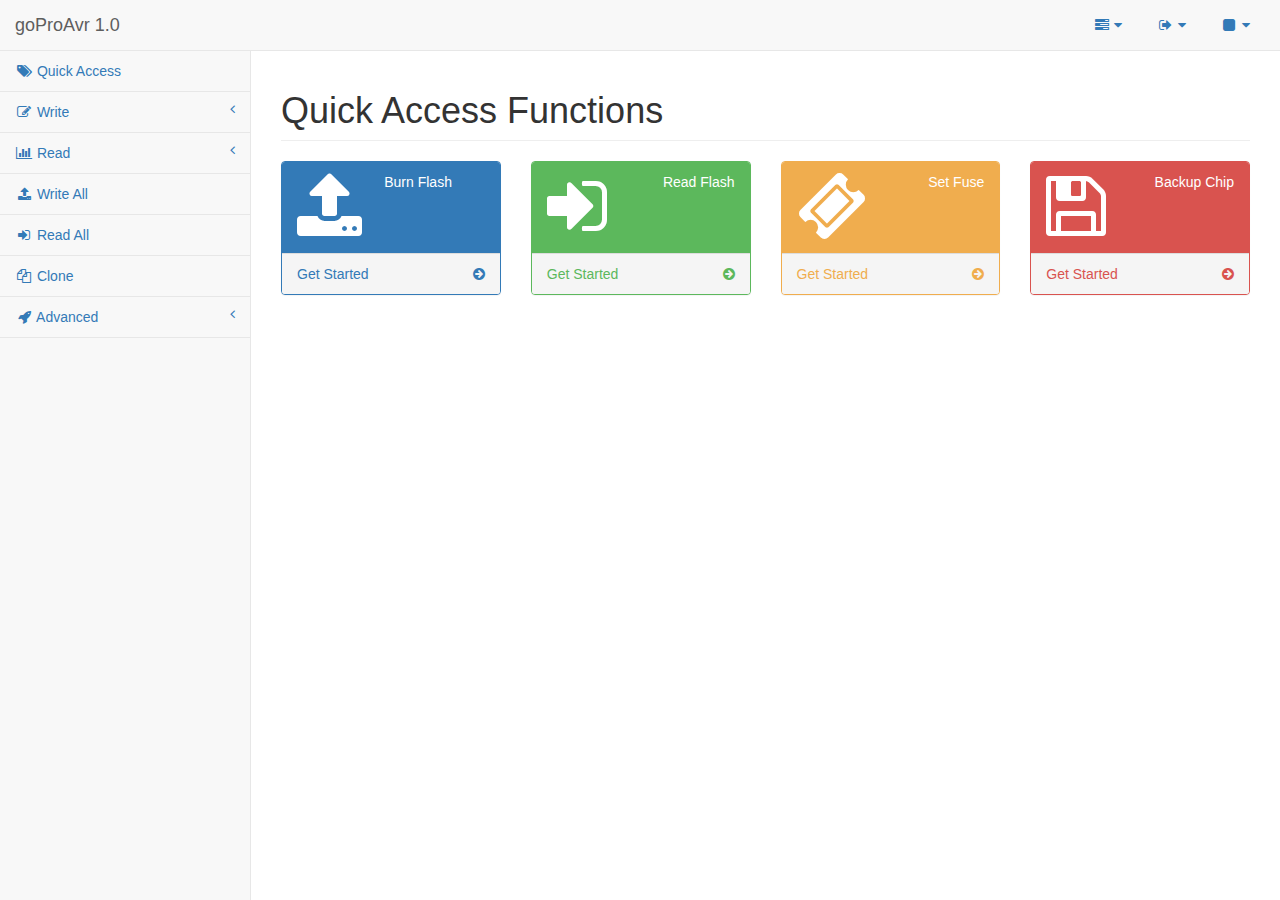
==== index.html @ fb919ef8 "first commit" ====
<!DOCTYPE html>
<html lang="en">

<head>

    <meta charset="utf-8">
    <meta http-equiv="X-UA-Compatible" content="IE=edge">
    <meta name="viewport" content="width=device-width, initial-scale=1">
    <meta name="description" content="">
    <meta name="author" content="">

    <title>goProAvr</title>

    <!-- Bootstrap Core CSS -->
    <link href="bower_components/bootstrap/dist/css/bootstrap.min.css" rel="stylesheet">

    <!-- MetisMenu CSS -->
    <link href="bower_components/metisMenu/dist/metisMenu.min.css" rel="stylesheet">

    <!-- Timeline CSS -->
    <link href="dist/css/timeline.css" rel="stylesheet">

    <!-- Custom CSS -->
    <link href="dist/css/sb-admin-2.css" rel="stylesheet">


    <!-- Custom Fonts -->
    <link href="bower_components/font-awesome/css/font-awesome.min.css" rel="stylesheet" type="text/css">

    <!-- HTML5 Shim and Respond.js IE8 support of HTML5 elements and media queries -->
    <!-- WARNING: Respond.js doesn't work if you view the page via file:// -->
    <!--[if lt IE 9]>
        <script src="https://oss.maxcdn.com/libs/html5shiv/3.7.0/html5shiv.js"></script>
        <script src="https://oss.maxcdn.com/libs/respond.js/1.4.2/respond.min.js"></script>
    <![endif]-->

</head>

<body>

    <div id="wrapper">

        <!-- Navigation -->
        <nav class="navbar navbar-default navbar-static-top" role="navigation" style="margin-bottom: 0">
            <div class="navbar-header">
                <button type="button" class="navbar-toggle" data-toggle="collapse" data-target=".navbar-collapse">
                    <span class="sr-only">Toggle navigation</span>
                    <span class="icon-bar"></span>
                    <span class="icon-bar"></span>
                    <span class="icon-bar"></span>
                </button>
                <a class="navbar-brand" href="index.html">goProAvr 1.0</a>
            </div>
            <!-- /.navbar-header -->

            <ul class="nav navbar-top-links navbar-right">
                
                
                <li class="dropdown">
                    <a class="dropdown-toggle" data-toggle="dropdown" href="#">
                        <i class="fa fa-tasks fa-fw"></i>  <i class="fa fa-caret-down"></i>
                    </a>
                    <ul class="dropdown-menu dropdown-tasks">
                        <li>
                            <a href="#">
                                <div>
                                    <p>
                                        <strong>Task 1</strong>
                                        <span class="pull-right text-muted">40% Complete</span>
                                    </p>
                                    <div class="progress progress-striped active">
                                        <div class="progress-bar progress-bar-success" role="progressbar" aria-valuenow="40" aria-valuemin="0" aria-valuemax="100" style="width: 40%">
                                            <span class="sr-only">40% Complete (success)</span>
                                        </div>
                                    </div>
                                </div>
                            </a>
                        </li>
                        <li class="divider"></li>
                        <li>
                            <a href="#">
                                <div>
                                    <p>
                                        <strong>Task 2</strong>
                                        <span class="pull-right text-muted">20% Complete</span>
                                    </p>
                                    <div class="progress progress-striped active">
                                        <div class="progress-bar progress-bar-info" role="progressbar" aria-valuenow="20" aria-valuemin="0" aria-valuemax="100" style="width: 20%">
                                            <span class="sr-only">20% Complete</span>
                                        </div>
                                    </div>
                                </div>
                            </a>
                        </li>
                        <li class="divider"></li>
                        <li>
                            <a href="#">
                                <div>
                                    <p>
                                        <strong>Task 3</strong>
                                        <span class="pull-right text-muted">60% Complete</span>
                                    </p>
                                    <div class="progress progress-striped active">
                                        <div class="progress-bar progress-bar-warning" role="progressbar" aria-valuenow="60" aria-valuemin="0" aria-valuemax="100" style="width: 60%">
                                            <span class="sr-only">60% Complete (warning)</span>
                                        </div>
                                    </div>
                                </div>
                            </a>
                        </li>
                        <li class="divider"></li>
                        <li>
                            <a href="#">
                                <div>
                                    <p>
                                        <strong>Task 4</strong>
                                        <span class="pull-right text-muted">80% Complete</span>
                                    </p>
                                    <div class="progress progress-striped active">
                                        <div class="progress-bar progress-bar-danger" role="progressbar" aria-valuenow="80" aria-valuemin="0" aria-valuemax="100" style="width: 80%">
                                            <span class="sr-only">80% Complete (danger)</span>
                                        </div>
                                    </div>
                                </div>
                            </a>
                        </li>
                        <li class="divider"></li>
                        <li>
                            <a class="text-center" href="#">
                                <strong>See All Tasks</strong>
                                <i class="fa fa-angle-right"></i>
                            </a>
                        </li>
                    </ul>
                    <!-- /.dropdown-tasks -->
                </li>
                <!-- /.dropdown -->
                <li class="dropdown">
                    <a class="dropdown-toggle" data-toggle="dropdown" href="#">
                        <i class="fa  fa-sign-out  fa-fw"></i>  <i class="fa fa-caret-down"></i>
                    </a>
                    <ul class="dropdown-menu dropdown-user">
                        <li><a href="#" id="serial"><i class="fa fa-square fa-fw"></i> Serial</a>
                        </li>
                        <li><a href="#" id="bluetooth"><i class="fa  fa-fw"></i> Bluetooth</a>
                        </li>
						<li><a href="#" id="usbasp"><i class="fa  fa-fw"></i> USBAsp</a>
                        </li>
						<li><a href="#" id="arduino"><i class="fa  fa-fw"></i> Arduino</a>
                        </li>
                    </ul>
                    <!-- /.dropdown-alerts -->
                </li>
                <!-- /.dropdown -->
                <li class="dropdown">
                    <a class="dropdown-toggle" data-toggle="dropdown" href="#">
                        <i class="fa fa-square fa-fw"></i>  <i class="fa fa-caret-down"></i>
                    </a>
                    <ul class="dropdown-menu dropdown-user">
                        <li><a href="#"><i class="fa fa-square fa-fw"></i> Atmega8</a>
                        </li>
                        <li><a href="#"><i class="fa  fa-fw"></i> Atmeg168</a>
                        </li>
                        <li><a href="login.html"><i class="fa  fa-fw"></i> Atmega328</a>
						</li>
						<li class="divider"></li>
                        <li>
                            <a class="text-center" href="#">
                                <strong>Detect Chip</strong>
                            </a>
                        </li>
                    </ul>
                    <!-- /.dropdown-user -->
                </li>
                <!-- /.dropdown -->
            </ul>
            <!-- /.navbar-top-links -->

            <div class="navbar-default sidebar" role="navigation">
                <div class="sidebar-nav navbar-collapse">
                    <ul class="nav" id="side-menu">
                       
                        <li>
                            <a href="#"><i class="fa fa-tags fa-fw"></i> Quick Access</a>
                        </li>
                        <li>
                            <a href="#"><i class="fa fa-edit fa-fw"></i> Write<span class="fa arrow"></span></a>
                            <ul class="nav nav-second-level">
                                <li>
                                    <a href="#">Flash</a>
                                </li>
                                <li>
                                    <a href="#">Eeprom</a>
                                </li>
								<li>
                                    <a href="#">Fuse</a>
                                </li>
								<li>
                                    <a href="#">Lock</a>
                                </li>
                            </ul>
                            <!-- /.nav-second-level -->
                        </li>
						<li>
                            <a href="#"><i class="fa fa-bar-chart-o fa-fw"></i> Read<span class="fa arrow"></span></a>
                            <ul class="nav nav-second-level">
                                <li>
                                    <a href="#">Flash</a>
                                </li>
                                <li>
                                    <a href="#">Eeprom</a>
                                </li>
								<li>
                                    <a href="#">Fuse</a>
                                </li>
								<li>
                                    <a href="#">Lock</a>
                                </li>
                            </ul>
                            <!-- /.nav-second-level -->
                        </li>
                        <li>
                            <a href="#"><i class="fa fa-upload fa-fw"></i> Write All</a>
                        </li>
                        <li>
                            <a href="#"><i class="fa fa-sign-in  fa-fw"></i> Read All</a>
                        </li>
						<li>
                            <a href="#"><i class="fa fa-copy fa-fw"></i> Clone</a>
                        </li>
						<li>
                            <a href="#"><i class="fa fa-rocket  fa-fw"></i> Advanced<span class="fa arrow"></span></a>
                            <ul class="nav nav-second-level">
                                <li>
                                    <a href="flot.html">Chip Details</a>
                                </li>
                                <li>
                                    <a href="morris.html">Write Flash Byte</a>
                                </li>
								<li>
                                    <a href="morris.html">Write Eeprom Byte</a>
                                </li>
								<li>
                                    <a href="morris.html">Read Flash Byte</a>
                                </li>
								<li>
                                    <a href="morris.html">Read Eeprom Byte</a>
                                </li>
								<li>
                                    <a href="morris.html">Erase Chip</a>
                                </li>
                            </ul>
                            <!-- /.nav-second-level -->
                        </li>
                    </ul>
                </div>
                <!-- /.sidebar-collapse -->
            </div>
            <!-- /.navbar-static-side -->
        </nav>

        <div id="page-wrapper">
            <div class="row">
                <div class="col-lg-12">
                    <h1 class="page-header">Quick Access Functions</h1>
                </div>
                <!-- /.col-lg-12 -->
            </div>
            <!-- /.row -->
            <div class="row">
                <div class="col-lg-3 col-md-6">
                    <div class="panel panel-primary">
                        <div class="panel-heading">
                            <div class="row">
                                <div class="col-xs-3">
                                    <i class="fa fa-upload fa-5x"></i>
                                </div>
                                <div class="col-xs-9 text-center">                                  
                                    <div>Burn Flash</div>
                                </div>
                            </div>
                        </div>
                        <a href="#">
                            <div class="panel-footer">
                                <span class="pull-left">Get Started</span>
                                <span class="pull-right"><i class="fa fa-arrow-circle-right"></i></span>
                                <div class="clearfix"></div>
                            </div>
                        </a>
                    </div>
                </div>
                <div class="col-lg-3 col-md-6">
                    <div class="panel panel-green">
                        <div class="panel-heading">
                            <div class="row">
                                <div class="col-xs-3">
                                    <i class="fa fa-sign-in fa-5x"></i>
                                </div>
                                <div class="col-xs-9 text-right">
                                    <div>Read Flash</div>
                                </div>
                            </div>
                        </div>
                        <a href="#">
                            <div class="panel-footer">
                                <span class="pull-left">Get Started</span>
                                <span class="pull-right"><i class="fa fa-arrow-circle-right"></i></span>
                                <div class="clearfix"></div>
                            </div>
                        </a>
                    </div>
                </div>
                <div class="col-lg-3 col-md-6">
                    <div class="panel panel-yellow">
                        <div class="panel-heading">
                            <div class="row">
                                <div class="col-xs-3">
                                    <i class="fa fa-ticket   fa-5x"></i>
                                </div>
                                <div class="col-xs-9 text-right">
                                    <div>Set Fuse</div>
                                </div>
                            </div>
                        </div>
                        <a href="#">
                            <div class="panel-footer">
                                <span class="pull-left">Get Started</span>
                                <span class="pull-right"><i class="fa fa-arrow-circle-right"></i></span>
                                <div class="clearfix"></div>
                            </div>
                        </a>
                    </div>
                </div>
                <div class="col-lg-3 col-md-6">
                    <div class="panel panel-red">
                        <div class="panel-heading">
                            <div class="row">
                                <div class="col-xs-3">
                                    <i class="fa fa-save fa-5x"></i>
                                </div>
                                <div class="col-xs-9 text-right">
                                    <div>Backup Chip</div>
                                </div>
                            </div>
                        </div>
                        <a href="#">
                            <div class="panel-footer">
                                <span class="pull-left">Get Started</span>
                                <span class="pull-right"><i class="fa fa-arrow-circle-right"></i></span>
                                <div class="clearfix"></div>
                            </div>
                        </a>
                    </div>
                </div>
            </div>
            
        </div>
        <!-- /#page-wrapper -->

    </div>
	<div class="modal fade" id="mdserial" role="dialog">
    <div class="modal-dialog">
	<div class="modal-content">
        <div class="modal-header">
          <button type="button" class="close" data-dismiss="modal">&times;</button>
          <h4 class="modal-title">Set Serial Port</h4>
        </div>
        <div class="modal-body" id="mdserialbody">
                    <div class="panel panel-default">
                        <div class="panel-heading">
                            Select a device
                        </div>
                        <!-- /.panel-heading -->
                        <div class="panel-body">
                            <div class="table-responsive">
                                <table class="table table-hover" id="tableserial">
                                    <thead>
                                        <tr>
                                            <th>#</th>
                                            <th>Path</th>
                                        </tr>
                                    </thead>
                                    <tbody>
                                        <tr class="clickable-row">
                                            <td>1</td>
                                            <td>/dev/ttyACM0</td>
                                        </tr>
                                        <tr class="clickable-row">
                                            <td>2</td>
                                            <td>/dev/ttyUSB0</td>
                                        </tr>
                                        <tr class="clickable-row">
                                            <td>3</td>
                                            <td>/dev/ttyACM1</td>
                                        </tr>
                                    </tbody>
                                </table>
                            </div>
                            <!-- /.table-responsive -->
                        </div>
                        <!-- /.panel-body -->
                    </div>
                    <!-- /.panel -->
        </div>
        <div class="modal-footer">
		  <button type="button" class="btn btn-info">Set</button>
          <button type="button" class="btn btn-default" data-dismiss="modal">Close</button>
        </div>
      </div>
	  </div>
      </div>
	<div class="modal fade" id="mdbluetooth" role="dialog">
    <div class="modal-dialog">
	  <div class="modal-content">
        <div class="modal-header">
          <button type="button" class="close" data-dismiss="modal">&times;</button>
          <h4 class="modal-title">Select Bluetooth Device</h4>
        </div>
        <div class="modal-body">
          <p>Some text in the modal.</p>
        </div>
        <div class="modal-footer">
          <button type="button" class="btn btn-default" data-dismiss="modal">Close</button>
        </div>
      </div>
	  </div>
      </div>
	  <div class="modal fade" id="mdusbasp" role="dialog">
    <div class="modal-dialog">
	  <div class="modal-content">
        <div class="modal-header">
          <button type="button" class="close" data-dismiss="modal">&times;</button>
          <h4 class="modal-title">USBAsp</h4>
        </div>
        <div class="modal-body">
          <p>Support for USBAsp is currently under development.</p>
        </div>
        <div class="modal-footer">
          <button type="button" class="btn btn-default" data-dismiss="modal">Close</button>
        </div>
      </div>
	  </div>
      </div>
	  <div class="modal fade" id="mdarduino" role="dialog">
    <div class="modal-dialog">
	  <div class="modal-content">
        <div class="modal-header">
          <button type="button" class="close" data-dismiss="modal">&times;</button>
          <h4 class="modal-title">Arduino</h4>
        </div>
        <div class="modal-body">
          <p>Support for arduino is currently under development.</p>
        </div>
        <div class="modal-footer">
          <button type="button" class="btn btn-default" data-dismiss="modal">Close</button>
        </div>
      </div>
	  </div>
      </div>
    <!-- /#wrapper -->

    <!-- jQuery -->
    <script src="bower_components/jquery/dist/jquery.min.js"></script>

    <!-- Bootstrap Core JavaScript -->
    <script src="bower_components/bootstrap/dist/js/bootstrap.min.js"></script>

    <!-- Metis Menu Plugin JavaScript -->
    <script src="bower_components/metisMenu/dist/metisMenu.min.js"></script>

    <!-- Custom Theme JavaScript -->
    <script src="dist/js/sb-admin-2.js"></script>
	
	<script src="js/goproavr.js"></script>

</body>

</html>
---- bower_components/metisMenu/dist/metisMenu.min.css ----
/*
 * metismenu - v1.1.3
 * Easy menu jQuery plugin for Twitter Bootstrap 3
 * https://github.com/onokumus/metisMenu
 *
 * Made by Osman Nuri Okumus
 * Under MIT License
 */

.arrow{float:right;line-height:1.42857}.glyphicon.arrow:before{content:"\e079"}.active>a>.glyphicon.arrow:before{content:"\e114"}.fa.arrow:before{content:"\f104"}.active>a>.fa.arrow:before{content:"\f107"}.plus-times{float:right}.fa.plus-times:before{content:"\f067"}.active>a>.fa.plus-times{filter:progid:DXImageTransform.Microsoft.BasicImage(rotation=1);-webkit-transform:rotate(45deg);-moz-transform:rotate(45deg);-ms-transform:rotate(45deg);-o-transform:rotate(45deg);transform:rotate(45deg)}.plus-minus{float:right}.fa.plus-minus:before{content:"\f067"}.active>a>.fa.plus-minus:before{content:"\f068"}
---- dist/css/timeline.css ----
.timeline {
    position: relative;
    padding: 20px 0 20px;
    list-style: none;
}

.timeline:before {
    content: " ";
    position: absolute;
    top: 0;
    bottom: 0;
    left: 50%;
    width: 3px;
    margin-left: -1.5px;
    background-color: #eeeeee;
}

.timeline > li {
    position: relative;
    margin-bottom: 20px;
}

.timeline > li:before,
.timeline > li:after {
    content: " ";
    display: table;
}

.timeline > li:after {
    clear: both;
}

.timeline > li:before,
.timeline > li:after {
    content: " ";
    display: table;
}

.timeline > li:after {
    clear: both;
}

.timeline > li > .timeline-panel {
    float: left;
    position: relative;
    width: 46%;
    padding: 20px;
    border: 1px solid #d4d4d4;
    border-radius: 2px;
    -webkit-box-shadow: 0 1px 6px rgba(0,0,0,0.175);
    box-shadow: 0 1px 6px rgba(0,0,0,0.175);
}

.timeline > li > .timeline-panel:before {
    content: " ";
    display: inline-block;
    position: absolute;
    top: 26px;
    right: -15px;
    border-top: 15px solid transparent;
    border-right: 0 solid #ccc;
    border-bottom: 15px solid transparent;
    border-left: 15px solid #ccc;
}

.timeline > li > .timeline-panel:after {
    content: " ";
    display: inline-block;
    position: absolute;
    top: 27px;
    right: -14px;
    border-top: 14px solid transparent;
    border-right: 0 solid #fff;
    border-bottom: 14px solid transparent;
    border-left: 14px solid #fff;
}

.timeline > li > .timeline-badge {
    z-index: 100;
    position: absolute;
    top: 16px;
    left: 50%;
    width: 50px;
    height: 50px;
    margin-left: -25px;
    border-radius: 50% 50% 50% 50%;
    text-align: center;
    font-size: 1.4em;
    line-height: 50px;
    color: #fff;
    background-color: #999999;
}

.timeline > li.timeline-inverted > .timeline-panel {
    float: right;
}

.timeline > li.timeline-inverted > .timeline-panel:before {
    right: auto;
    left: -15px;
    border-right-width: 15px;
    border-left-width: 0;
}

.timeline > li.timeline-inverted > .timeline-panel:after {
    right: auto;
    left: -14px;
    border-right-width: 14px;
    border-left-width: 0;
}

.timeline-badge.primary {
    background-color: #2e6da4 !important;
}

.timeline-badge.success {
    background-color: #3f903f !important;
}

.timeline-badge.warning {
    background-color: #f0ad4e !important;
}

.timeline-badge.danger {
    background-color: #d9534f !important;
}

.timeline-badge.info {
    background-color: #5bc0de !important;
}

.timeline-title {
    margin-top: 0;
    color: inherit;
}

.timeline-body > p,
.timeline-body > ul {
    margin-bottom: 0;
}

.timeline-body > p + p {
    margin-top: 5px;
}

@media(max-width:767px) {
    ul.timeline:before {
        left: 40px;
    }

    ul.timeline > li > .timeline-panel {
        width: calc(100% - 90px);
        width: -moz-calc(100% - 90px);
        width: -webkit-calc(100% - 90px);
    }

    ul.timeline > li > .timeline-badge {
        top: 16px;
        left: 15px;
        margin-left: 0;
    }

    ul.timeline > li > .timeline-panel {
        float: right;
    }

    ul.timeline > li > .timeline-panel:before {
        right: auto;
        left: -15px;
        border-right-width: 15px;
        border-left-width: 0;
    }

    ul.timeline > li > .timeline-panel:after {
        right: auto;
        left: -14px;
        border-right-width: 14px;
        border-left-width: 0;
    }
}
---- dist/css/sb-admin-2.css ----
/*!
 * Start Bootstrap - SB Admin 2 Bootstrap Admin Theme (http://startbootstrap.com)
 * Code licensed under the Apache License v2.0.
 * For details, see http://www.apache.org/licenses/LICENSE-2.0.
 */

body {
    background-color: #f8f8f8;
}

#wrapper {
    width: 100%;
}

#page-wrapper {
    padding: 0 15px;
    min-height: 568px;
    background-color: #fff;
}

@media(min-width:768px) {
    #page-wrapper {
        position: inherit;
        margin: 0 0 0 250px;
        padding: 0 30px;
        border-left: 1px solid #e7e7e7;
    }
}

.navbar-top-links {
    margin-right: 0;
}

.navbar-top-links li {
    display: inline-block;
}

.navbar-top-links li:last-child {
    margin-right: 15px;
}

.navbar-top-links li a {
    padding: 15px;
    min-height: 50px;
}

.navbar-top-links .dropdown-menu li {
    display: block;
}

.navbar-top-links .dropdown-menu li:last-child {
    margin-right: 0;
}

.navbar-top-links .dropdown-menu li a {
    padding: 3px 20px;
    min-height: 0;
}

.navbar-top-links .dropdown-menu li a div {
    white-space: normal;
}

.navbar-top-links .dropdown-messages,
.navbar-top-links .dropdown-tasks,
.navbar-top-links .dropdown-alerts {
    width: 310px;
    min-width: 0;
}

.navbar-top-links .dropdown-messages {
    margin-left: 5px;
}

.navbar-top-links .dropdown-tasks {
    margin-left: -59px;
}

.navbar-top-links .dropdown-alerts {
    margin-left: -123px;
}

.navbar-top-links .dropdown-user {
    right: 0;
    left: auto;
}

.sidebar .sidebar-nav.navbar-collapse {
    padding-right: 0;
    padding-left: 0;
}

.sidebar .sidebar-search {
    padding: 15px;
}

.sidebar ul li {
    border-bottom: 1px solid #e7e7e7;
}

.sidebar ul li a.active {
    background-color: #eee;
}

.sidebar .arrow {
    float: right;
}

.sidebar .fa.arrow:before {
    content: "\f104";
}

.sidebar .active>a>.fa.arrow:before {
    content: "\f107";
}

.sidebar .nav-second-level li,
.sidebar .nav-third-level li {
    border-bottom: 0!important;
}

.sidebar .nav-second-level li a {
    padding-left: 37px;
}

.sidebar .nav-third-level li a {
    padding-left: 52px;
}

@media(min-width:768px) {
    .sidebar {
        z-index: 1;
        position: absolute;
        width: 250px;
        margin-top: 51px;
    }

    .navbar-top-links .dropdown-messages,
    .navbar-top-links .dropdown-tasks,
    .navbar-top-links .dropdown-alerts {
        margin-left: auto;
    }
}

.btn-outline {
    color: inherit;
    background-color: transparent;
    transition: all .5s;
}

.btn-primary.btn-outline {
    color: #428bca;
}

.btn-success.btn-outline {
    color: #5cb85c;
}

.btn-info.btn-outline {
    color: #5bc0de;
}

.btn-warning.btn-outline {
    color: #f0ad4e;
}

.btn-danger.btn-outline {
    color: #d9534f;
}

.btn-primary.btn-outline:hover,
.btn-success.btn-outline:hover,
.btn-info.btn-outline:hover,
.btn-warning.btn-outline:hover,
.btn-danger.btn-outline:hover {
    color: #fff;
}

.chat {
    margin: 0;
    padding: 0;
    list-style: none;
}

.chat li {
    margin-bottom: 10px;
    padding-bottom: 5px;
    border-bottom: 1px dotted #999;
}

.chat li.left .chat-body {
    margin-left: 60px;
}

.chat li.right .chat-body {
    margin-right: 60px;
}

.chat li .chat-body p {
    margin: 0;
}

.panel .slidedown .glyphicon,
.chat .glyphicon {
    margin-right: 5px;
}

.chat-panel .panel-body {
    height: 350px;
    overflow-y: scroll;
}

.login-panel {
    margin-top: 25%;
}

.flot-chart {
    display: block;
    height: 400px;
}

.flot-chart-content {
    width: 100%;
    height: 100%;
}

.dataTables_wrapper {
    position: relative;
    clear: both;
}

table.dataTable thead .sorting,
table.dataTable thead .sorting_asc,
table.dataTable thead .sorting_desc,
table.dataTable thead .sorting_asc_disabled,
table.dataTable thead .sorting_desc_disabled {
    background: 0 0;
}

table.dataTable thead .sorting_asc:after {
    content: "\f0de";
    float: right;
    font-family: fontawesome;
}

table.dataTable thead .sorting_desc:after {
    content: "\f0dd";
    float: right;
    font-family: fontawesome;
}

table.dataTable thead .sorting:after {
    content: "\f0dc";
    float: right;
    font-family: fontawesome;
    color: rgba(50,50,50,.5);
}

.btn-circle {
    width: 30px;
    height: 30px;
    padding: 6px 0;
    border-radius: 15px;
    text-align: center;
    font-size: 12px;
    line-height: 1.428571429;
}

.btn-circle.btn-lg {
    width: 50px;
    height: 50px;
    padding: 10px 16px;
    border-radius: 25px;
    font-size: 18px;
    line-height: 1.33;
}

.btn-circle.btn-xl {
    width: 70px;
    height: 70px;
    padding: 10px 16px;
    border-radius: 35px;
    font-size: 24px;
    line-height: 1.33;
}

.show-grid [class^=col-] {
    padding-top: 10px;
    padding-bottom: 10px;
    border: 1px solid #ddd;
    background-color: #eee!important;
}

.show-grid {
    margin: 15px 0;
}

.huge {
    font-size: 40px;
}

.panel-green {
    border-color: #5cb85c;
}

.panel-green .panel-heading {
    border-color: #5cb85c;
    color: #fff;
    background-color: #5cb85c;
}

.panel-green a {
    color: #5cb85c;
}

.panel-green a:hover {
    color: #3d8b3d;
}

.panel-red {
    border-color: #d9534f;
}

.panel-red .panel-heading {
    border-color: #d9534f;
    color: #fff;
    background-color: #d9534f;
}

.panel-red a {
    color: #d9534f;
}

.panel-red a:hover {
    color: #b52b27;
}

.panel-yellow {
    border-color: #f0ad4e;
}

.panel-yellow .panel-heading {
    border-color: #f0ad4e;
    color: #fff;
    background-color: #f0ad4e;
}

.panel-yellow a {
    color: #f0ad4e;
}

.panel-yellow a:hover {
    color: #df8a13;
}
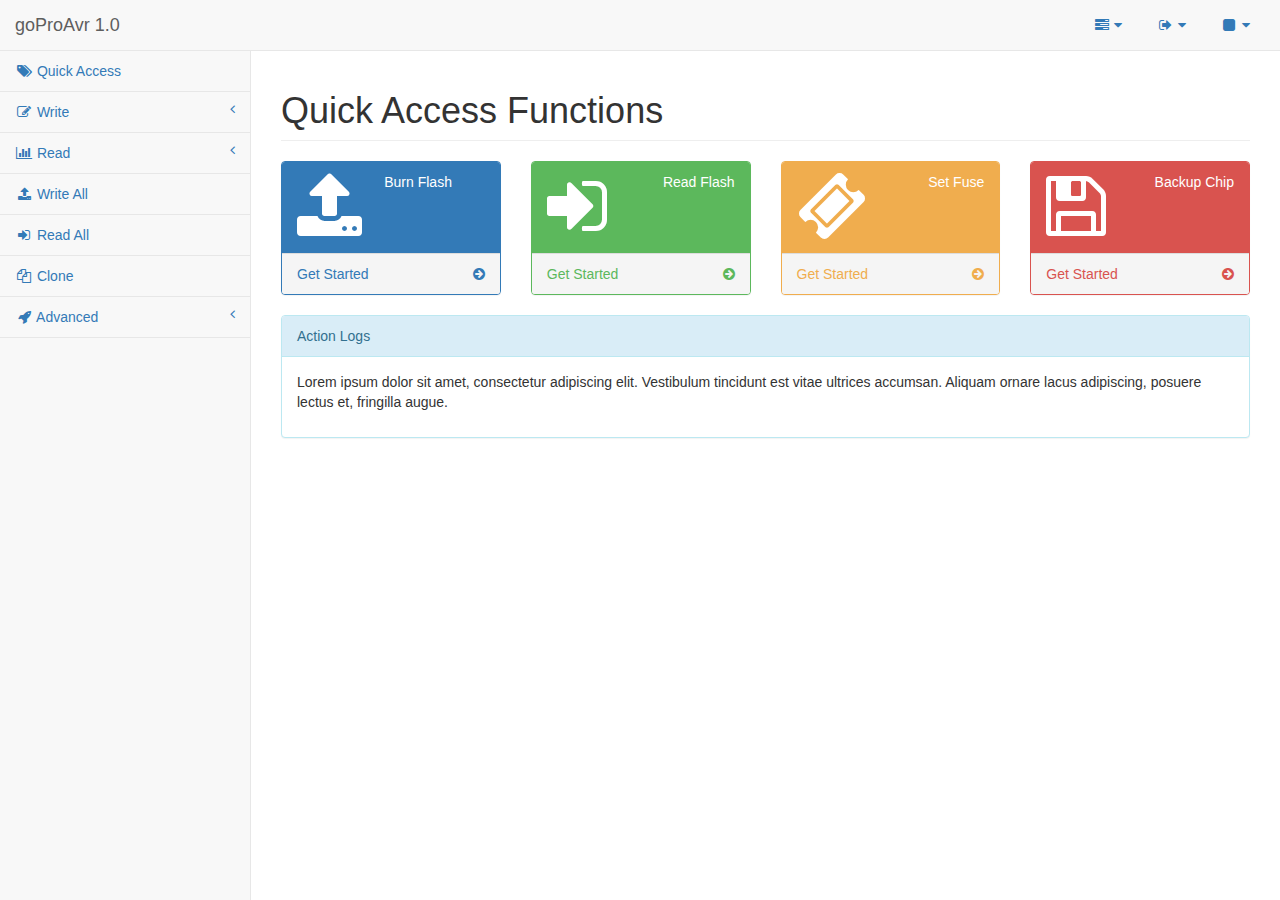
==== commit 8ce7f35c: "changes" ====
--- a/index.html
+++ b/index.html
@@ -353,6 +353,17 @@
                     </div>
                 </div>
             </div>
+			<div class="row">
+			<div class="col-lg-12">
+                    <div class="panel panel-info">
+                        <div class="panel-heading">
+                            Action Logs
+                        </div>
+                        <div class="panel-body pre-scrollable">
+                            <p>Lorem ipsum dolor sit amet, consectetur adipiscing elit. Vestibulum tincidunt est vitae ultrices accumsan. Aliquam ornare lacus adipiscing, posuere lectus et, fringilla augue.</p>
+                        </div>
+                    </div>
+			</div>
             
         </div>
         <!-- /#page-wrapper -->
@@ -366,44 +377,10 @@
           <h4 class="modal-title">Set Serial Port</h4>
         </div>
         <div class="modal-body" id="mdserialbody">
-                    <div class="panel panel-default">
-                        <div class="panel-heading">
-                            Select a device
-                        </div>
-                        <!-- /.panel-heading -->
-                        <div class="panel-body">
-                            <div class="table-responsive">
-                                <table class="table table-hover" id="tableserial">
-                                    <thead>
-                                        <tr>
-                                            <th>#</th>
-                                            <th>Path</th>
-                                        </tr>
-                                    </thead>
-                                    <tbody>
-                                        <tr class="clickable-row">
-                                            <td>1</td>
-                                            <td>/dev/ttyACM0</td>
-                                        </tr>
-                                        <tr class="clickable-row">
-                                            <td>2</td>
-                                            <td>/dev/ttyUSB0</td>
-                                        </tr>
-                                        <tr class="clickable-row">
-                                            <td>3</td>
-                                            <td>/dev/ttyACM1</td>
-                                        </tr>
-                                    </tbody>
-                                </table>
-                            </div>
-                            <!-- /.table-responsive -->
-                        </div>
-                        <!-- /.panel-body -->
-                    </div>
-                    <!-- /.panel -->
+                    
         </div>
         <div class="modal-footer">
-		  <button type="button" class="btn btn-info">Set</button>
+		  <button type="button" class="btn btn-info" id="buttonsetSerial">Set</button>
           <button type="button" class="btn btn-default" data-dismiss="modal">Close</button>
         </div>
       </div>
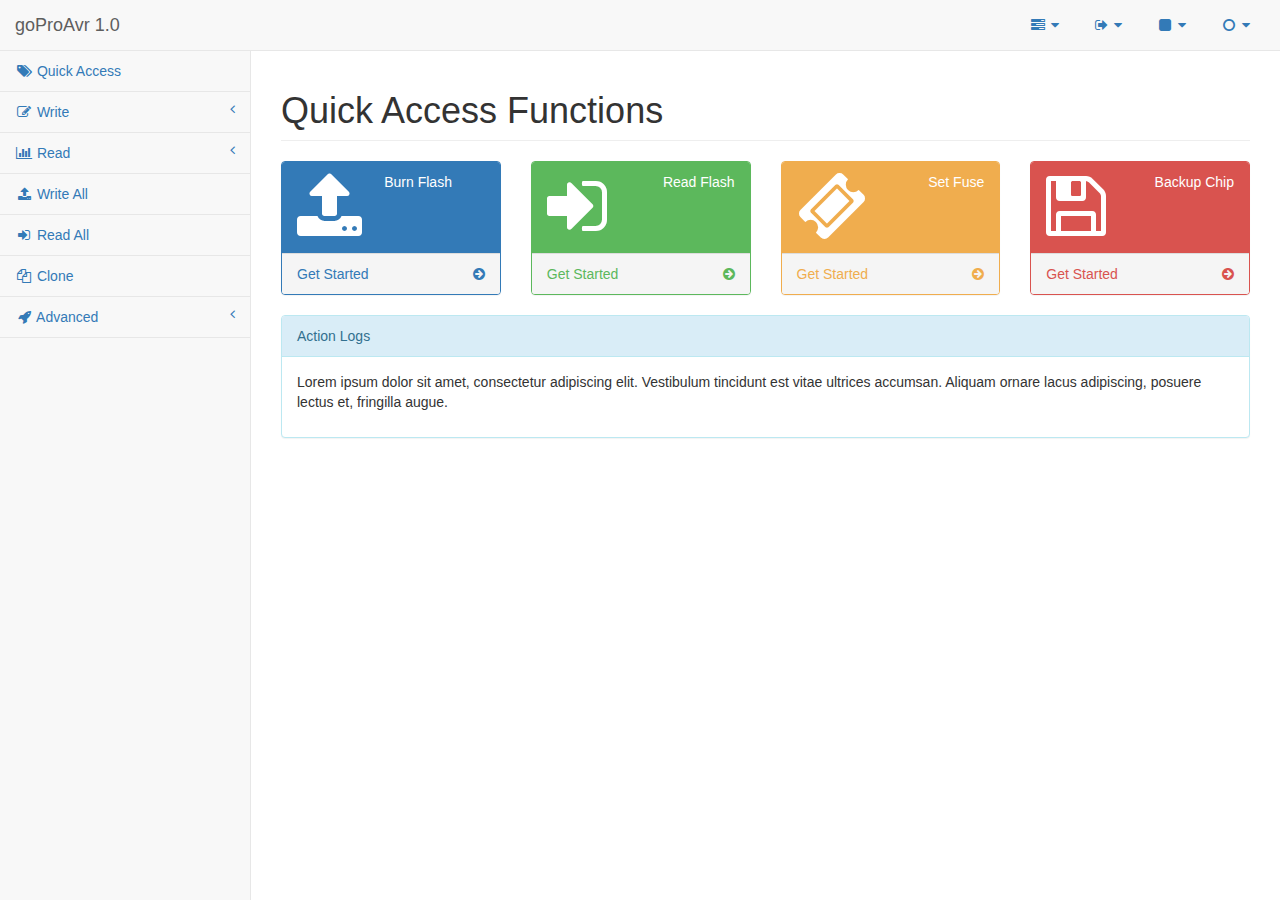
==== commit 9638e9b9: "changes" ====
--- a/index.html
+++ b/index.html
@@ -22,6 +22,8 @@
 
     <!-- Custom CSS -->
     <link href="dist/css/sb-admin-2.css" rel="stylesheet">
+	
+	 <link href="css/goproavr.css" rel="stylesheet">
 
 
     <!-- Custom Fonts -->
@@ -172,6 +174,17 @@
                     </ul>
                     <!-- /.dropdown-user -->
                 </li>
+				
+				<li class="dropdown">
+                    <a class="dropdown-toggle" data-toggle="dropdown" href="#">
+                        <i class="fa fa-circle-o fa-fw"></i>  <i class="fa fa-caret-down"></i>
+                    </a>
+                    <ul class="dropdown-menu dropdown-user">
+                        <li><a href="#" id="buttonexit"><i class="fa fa-times fa-fw"></i> Exit</a>
+                        </li>
+                    </ul>
+                    <!-- /.dropdown-user -->
+                </li>
                 <!-- /.dropdown -->
             </ul>
             <!-- /.navbar-top-links -->
@@ -187,7 +200,7 @@
                             <a href="#"><i class="fa fa-edit fa-fw"></i> Write<span class="fa arrow"></span></a>
                             <ul class="nav nav-second-level">
                                 <li>
-                                    <a href="#">Flash</a>
+                                    <a href="#" id="buttonburnflash">Flash</a>
                                 </li>
                                 <li>
                                     <a href="#">Eeprom</a>
@@ -353,7 +366,7 @@
                     </div>
                 </div>
             </div>
-			<div class="row">
+			<div class="row" id="bottomrow">
 			<div class="col-lg-12">
                     <div class="panel panel-info">
                         <div class="panel-heading">
@@ -373,7 +386,7 @@
     <div class="modal-dialog">
 	<div class="modal-content">
         <div class="modal-header">
-          <button type="button" class="close" data-dismiss="modal">&times;</button>
+          <button type="button" class="close fa fa-repeat" data-dismiss="modal">&times;</button>
           <h4 class="modal-title">Set Serial Port</h4>
         </div>
         <div class="modal-body" id="mdserialbody">
@@ -434,6 +447,122 @@
       </div>
 	  </div>
       </div>
+	  
+	  
+	  <div class="modal modal-wide fade" id="mdburnflash" role="dialog">
+      <div class="modal-dialog">
+	  <div class="modal-content">
+        <div class="modal-header">
+          <button type="button" class="close" data-dismiss="modal">&times;</button>
+          <h4 class="modal-title">Burn Flash</h4>
+        </div>
+        <div class="modal-body" id="mdburnflashbody">
+          <label class="btn btn-block btn-info btn-file">
+           Select Hex File<input type="file" style="display: none;">
+          </label>
+		  <br>
+		  <div class="row">
+		     <div class="col-lg-6">
+                    <div class="panel panel-default">
+                        <div class="panel-heading">
+                            Pages
+                        </div>
+                        <!-- /.panel-heading -->
+                        <div class="panel-body pre-scrollable">
+                            <div class="table-responsive table-bordered">
+                                <table class="table">
+                                    <thead>
+                                        <tr>
+                                            <th>#</th>
+                                            <th>First Name</th>
+                                            <th>Last Name</th>
+                                            <th>Username</th>
+                                        </tr>
+                                    </thead>
+                                    <tbody>
+                                        <tr>
+                                            <td>1</td>
+                                            <td>Mark</td>
+                                            <td>Otto</td>
+                                            <td>@mdo</td>
+                                        </tr>
+                                        <tr>
+                                            <td>2</td>
+                                            <td>Jacob</td>
+                                            <td>Thornton</td>
+                                            <td>@fat</td>
+                                        </tr>
+                                        <tr>
+                                            <td>3</td>
+                                            <td>Larry</td>
+                                            <td>the Bird</td>
+                                            <td>@twitter</td>
+                                        </tr>
+                                    </tbody>
+                                </table>
+                            </div>
+                            <!-- /.table-responsive -->
+                        </div>
+                        <!-- /.panel-body -->
+                    </div>
+                    <!-- /.panel -->
+                </div>
+				 <div class="col-lg-6">
+                    <div class="panel panel-default">
+                        <div class="panel-heading">
+                            Page Content
+                        </div>
+                        <!-- /.panel-heading -->
+                        <div class="panel-body pre-scrollable">
+                            <div class="table-responsive table-bordered">
+                                <table class="table">
+                                    <thead>
+                                        <tr>
+                                            <th>#</th>
+                                            <th>First Name</th>
+                                            <th>Last Name</th>
+                                            <th>Username</th>
+                                        </tr>
+                                    </thead>
+                                    <tbody>
+                                        <tr>
+                                            <td>1</td>
+                                            <td>Mark</td>
+                                            <td>Otto</td>
+                                            <td>@mdo</td>
+                                        </tr>
+                                        <tr>
+                                            <td>2</td>
+                                            <td>Jacob</td>
+                                            <td>Thornton</td>
+                                            <td>@fat</td>
+                                        </tr>
+                                        <tr>
+                                            <td>3</td>
+                                            <td>Larry</td>
+                                            <td>the Bird</td>
+                                            <td>@twitter</td>
+                                        </tr>
+                                    </tbody>
+                                </table>
+                            </div>
+                            <!-- /.table-responsive -->
+                        </div>
+                        <!-- /.panel-body -->
+                    </div>
+                    <!-- /.panel -->
+                </div>
+		  
+		  
+		  </div>
+        </div>
+        <div class="modal-footer">
+		  <button type="button" class="btn btn-danger">Burn</button>
+          <button type="button" class="btn btn-default" data-dismiss="modal">Close</button>
+        </div>
+      </div>
+	  </div>
+      </div>
     <!-- /#wrapper -->
 
     <!-- jQuery -->
@@ -448,6 +577,7 @@
     <!-- Custom Theme JavaScript -->
     <script src="dist/js/sb-admin-2.js"></script>
 	
+	<script src="js/globalvar.js"></script>
 	<script src="js/goproavr.js"></script>
 
 </body>
--- a/css/goproavr.css
+++ b/css/goproavr.css
@@ -0,0 +1,35 @@
+    .btn-file {
+        position: relative;
+        overflow: hidden;
+    }
+    .btn-file input[type=file] {
+        position: absolute;
+        top: 0;
+        right: 0;
+        min-width: 100%;
+        min-height: 100%;
+        font-size: 100px;
+        text-align: right;
+        filter: alpha(opacity=0);
+        opacity: 0;
+        outline: none;
+        background: white;
+        cursor: inherit;
+        display: block;
+    }
+	.force-to-bottom {
+  position:absolute;
+  bottom: 5%;
+  width: 100%;
+}
+
+.bottomrow {
+display: inline-flex;
+height: 100%;
+}
+.modal.modal-wide .modal-dialog {
+  width: 90%;
+}
+.modal-wide .modal-body {
+  overflow-y: auto;
+}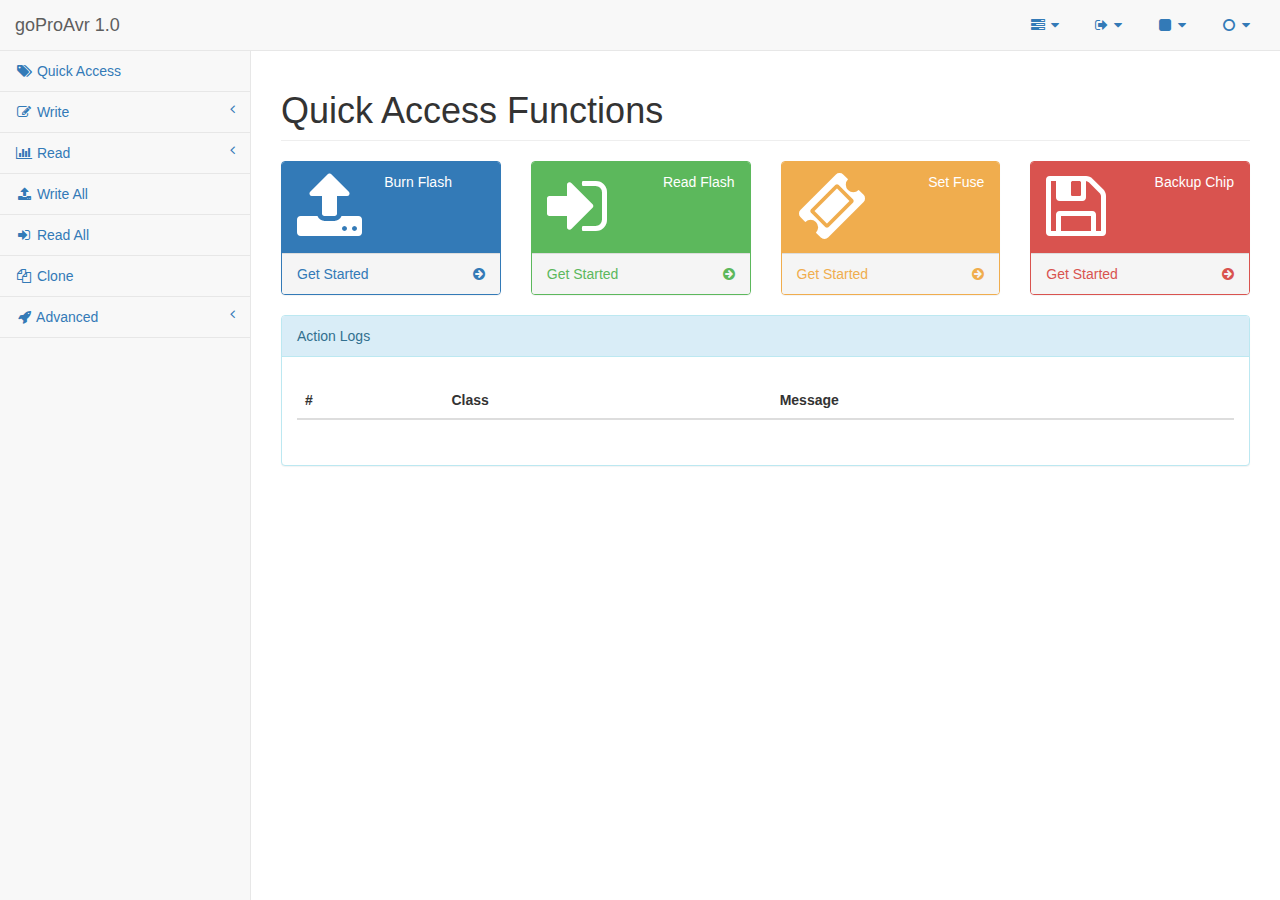
==== commit 375d2541: "commit'" ====
--- a/index.html
+++ b/index.html
@@ -22,7 +22,7 @@
 
     <!-- Custom CSS -->
     <link href="dist/css/sb-admin-2.css" rel="stylesheet">
-	
+
 	 <link href="css/goproavr.css" rel="stylesheet">
 
 
@@ -56,8 +56,8 @@
             <!-- /.navbar-header -->
 
             <ul class="nav navbar-top-links navbar-right">
-                
-                
+
+
                 <li class="dropdown">
                     <a class="dropdown-toggle" data-toggle="dropdown" href="#">
                         <i class="fa fa-tasks fa-fw"></i>  <i class="fa fa-caret-down"></i>
@@ -158,23 +158,12 @@
                     <a class="dropdown-toggle" data-toggle="dropdown" href="#">
                         <i class="fa fa-square fa-fw"></i>  <i class="fa fa-caret-down"></i>
                     </a>
-                    <ul class="dropdown-menu dropdown-user">
-                        <li><a href="#"><i class="fa fa-square fa-fw"></i> Atmega8</a>
-                        </li>
-                        <li><a href="#"><i class="fa  fa-fw"></i> Atmeg168</a>
-                        </li>
-                        <li><a href="login.html"><i class="fa  fa-fw"></i> Atmega328</a>
-						</li>
-						<li class="divider"></li>
-                        <li>
-                            <a class="text-center" href="#">
-                                <strong>Detect Chip</strong>
-                            </a>
-                        </li>
+                    <ul class="dropdown-menu dropdown-user" id="chipselectdropdown">
+
                     </ul>
                     <!-- /.dropdown-user -->
                 </li>
-				
+
 				<li class="dropdown">
                     <a class="dropdown-toggle" data-toggle="dropdown" href="#">
                         <i class="fa fa-circle-o fa-fw"></i>  <i class="fa fa-caret-down"></i>
@@ -192,7 +181,7 @@
             <div class="navbar-default sidebar" role="navigation">
                 <div class="sidebar-nav navbar-collapse">
                     <ul class="nav" id="side-menu">
-                       
+
                         <li>
                             <a href="#"><i class="fa fa-tags fa-fw"></i> Quick Access</a>
                         </li>
@@ -288,7 +277,7 @@
                                 <div class="col-xs-3">
                                     <i class="fa fa-upload fa-5x"></i>
                                 </div>
-                                <div class="col-xs-9 text-center">                                  
+                                <div class="col-xs-9 text-center">
                                     <div>Burn Flash</div>
                                 </div>
                             </div>
@@ -373,11 +362,26 @@
                             Action Logs
                         </div>
                         <div class="panel-body pre-scrollable">
-                            <p>Lorem ipsum dolor sit amet, consectetur adipiscing elit. Vestibulum tincidunt est vitae ultrices accumsan. Aliquam ornare lacus adipiscing, posuere lectus et, fringilla augue.</p>
+                            <p id="OutputText">
+                              <div class="table-responsive">
+                                <table class="table">
+                                    <thead>
+                                        <tr>
+                                            <th>#</th>
+                                            <th>Class</th>
+                                            <th>Message</th>
+                                        </tr>
+                                    </thead>
+                                    <tbody id="OutputTexttable">
+                                        
+                                    </tbody>
+                                </table>
+                            </div>
+                            </p>
                         </div>
                     </div>
 			</div>
-            
+
         </div>
         <!-- /#page-wrapper -->
 
@@ -390,15 +394,16 @@
           <h4 class="modal-title">Set Serial Port</h4>
         </div>
         <div class="modal-body" id="mdserialbody">
-                    
+
         </div>
         <div class="modal-footer">
-		  <button type="button" class="btn btn-info" id="buttonsetSerial">Set</button>
+		      <button type="button" class="btn btn-info" id="buttonsetSerial">Set</button>
           <button type="button" class="btn btn-default" data-dismiss="modal">Close</button>
         </div>
       </div>
 	  </div>
       </div>
+
 	<div class="modal fade" id="mdbluetooth" role="dialog">
     <div class="modal-dialog">
 	  <div class="modal-content">
@@ -406,10 +411,12 @@
           <button type="button" class="close" data-dismiss="modal">&times;</button>
           <h4 class="modal-title">Select Bluetooth Device</h4>
         </div>
-        <div class="modal-body">
-          <p>Some text in the modal.</p>
+        <div class="modal-body" id="mdbluetoothbody">
+
+
         </div>
         <div class="modal-footer">
+          <button type="button" class="btn btn-info" id="buttonsetBluetooth">Set</button>
           <button type="button" class="btn btn-default" data-dismiss="modal">Close</button>
         </div>
       </div>
@@ -447,8 +454,8 @@
       </div>
 	  </div>
       </div>
-	  
-	  
+
+
 	  <div class="modal modal-wide fade" id="mdburnflash" role="dialog">
       <div class="modal-dialog">
 	  <div class="modal-content">
@@ -457,8 +464,8 @@
           <h4 class="modal-title">Burn Flash</h4>
         </div>
         <div class="modal-body" id="mdburnflashbody">
-          <label class="btn btn-block btn-info btn-file">
-           Select Hex File<input type="file" style="display: none;">
+          <label class="btn btn-block btn-info btn-file" id="buttonselecthex">
+           Select Hex File
           </label>
 		  <br>
 		  <div class="row">
@@ -552,8 +559,8 @@
                     </div>
                     <!-- /.panel -->
                 </div>
-		  
-		  
+
+
 		  </div>
         </div>
         <div class="modal-footer">
@@ -576,8 +583,10 @@
 
     <!-- Custom Theme JavaScript -->
     <script src="dist/js/sb-admin-2.js"></script>
-	
+
+  <script src="js/config.js"></script>
 	<script src="js/globalvar.js"></script>
+	<script src="js/chips/chips.js"></script>
 	<script src="js/goproavr.js"></script>
 
 </body>
--- a/css/goproavr.css
+++ b/css/goproavr.css
@@ -1,8 +1,10 @@
-    .btn-file {
+.btn-file
+{
         position: relative;
         overflow: hidden;
-    }
-    .btn-file input[type=file] {
+}
+.btn-file input[type=file]
+{
         position: absolute;
         top: 0;
         right: 0;
@@ -16,20 +18,24 @@
         background: white;
         cursor: inherit;
         display: block;
-    }
-	.force-to-bottom {
+}
+.force-to-bottom
+{
   position:absolute;
   bottom: 5%;
   width: 100%;
 }
 
-.bottomrow {
+.bottomrow
+{
 display: inline-flex;
 height: 100%;
 }
-.modal.modal-wide .modal-dialog {
+.modal.modal-wide .modal-dialog
+{
   width: 90%;
 }
-.modal-wide .modal-body {
+.modal-wide .modal-body
+{
   overflow-y: auto;
-}+}
